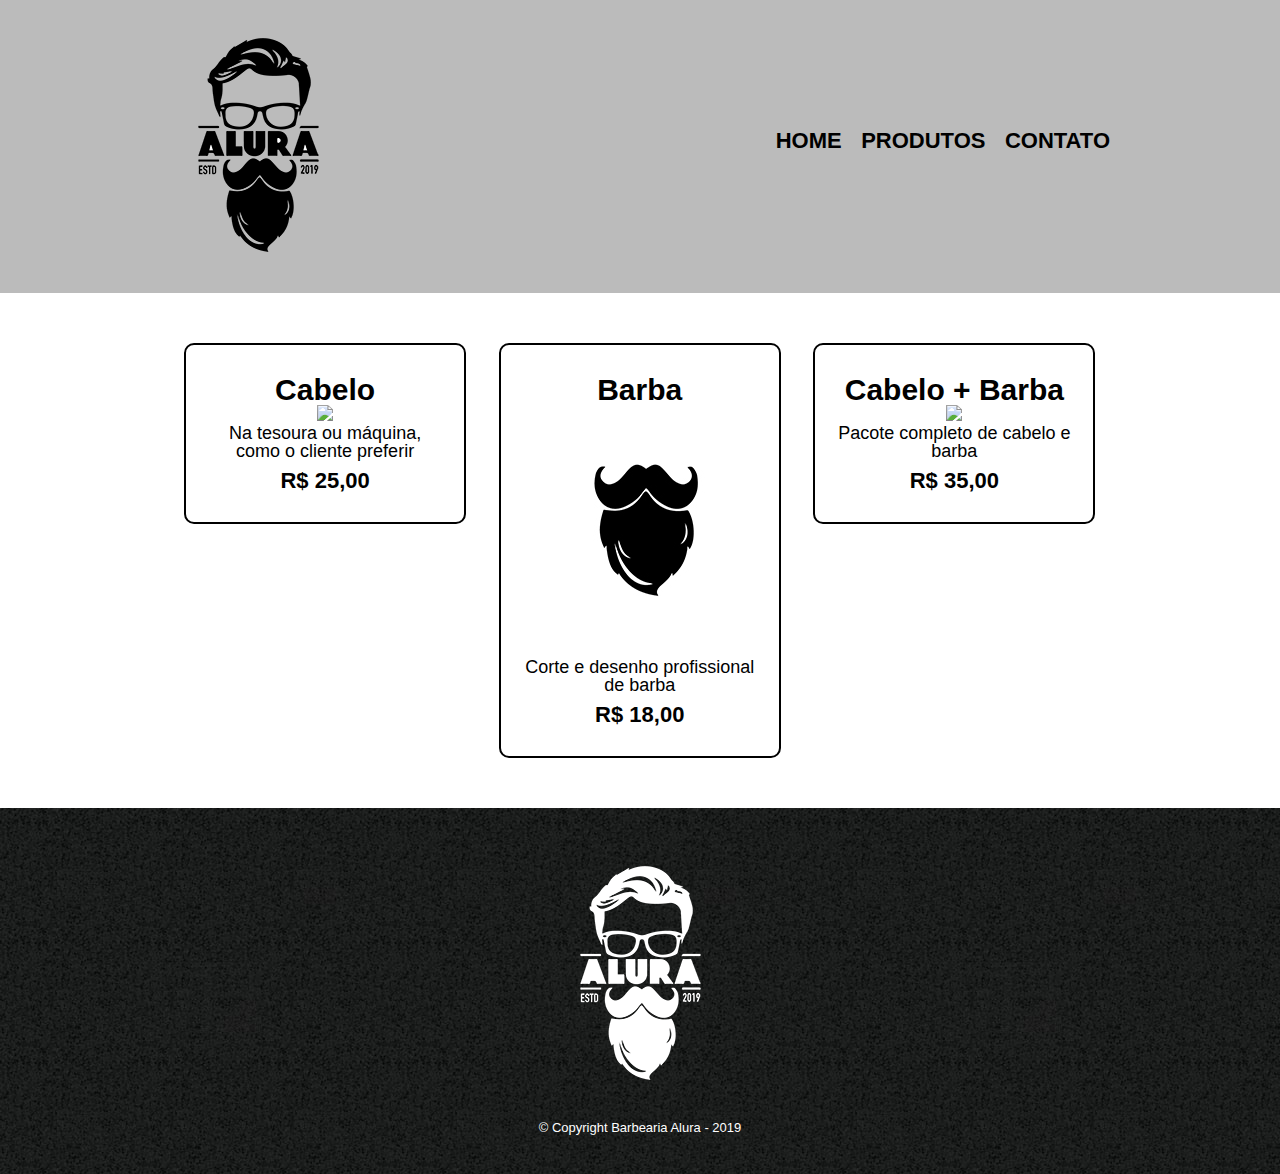
==== produtos.html @ 99dece3a "Add files via upload" ====
<!DOCTYPE html>
<html>
	<head>
		<meta charset="UTF-8">
		<title>Produtos - Barbearia Alura</title>

		<link rel="stylesheet" href="reset.css">
		<link rel="stylesheet" href="style.css">
	</head>
	<body>
		<header>
			<div class="caixa">
				<h1><img src="logo.png"></h1>

				<nav>
					<ul>
						<li><a href="index.html">Home</a></li>
						<li><a href="produtos.html">Produtos</a></li>
						<li><a href="contato.html">Contato</a></li>
					</ul>
				</nav>
			</div>
		</header>

		<main>
			<ul class="produtos">
				<li>
					<h2>Cabelo</h2>
					<img src="cabelo.jpg">
					<p class="produto-descricao">Na tesoura ou máquina, como o cliente preferir</p>
					<p class="produto-preco">R$ 25,00</p>
				</li>
				<li>
					<h2>Barba</h2>
					<img src="barba.jpg">
					<p class="produto-descricao">Corte e desenho profissional de barba</p>
					<p class="produto-preco">R$ 18,00</p>
				</li>
				<li>
					<h2>Cabelo + Barba</h2>
					<img src="cabelo+barba.jpg">
					<p class="produto-descricao">Pacote completo de cabelo e barba</p>
					<p class="produto-preco">R$ 35,00</p>
				</li>
			</ul>
		</main>

		<footer>
			<img src="logo-branco.png">
			<p class="copyright">&copy; Copyright Barbearia Alura - 2019</p>
		</footer>
	</body>
</html>
---- style.css ----
body {
	font-family: 'Montserrat', sans-serif;
}

header {
	background: #BBBBBB;
	padding: 20px 0;
}

.caixa {
	position: relative;
	width: 940px;
	margin: 0 auto;
}

nav {
	position: absolute;
	top: 110px;
	right: 0;
}

nav li {
	display: inline;
	margin: 0 0 0 15px;
}

nav a {
	text-transform: uppercase;
	color: #000000;
	font-weight: bold;
	font-size: 22px;
	text-decoration: none;
}

nav a:hover {
	color: #C78C19;
	text-decoration: underline;
}

.produtos {
	width: 940px;
	margin: 0 auto;
	padding: 50px 0;
}

.produtos li {
	display: inline-block;
	text-align: center;
	width: 30%;
	vertical-align: top;
	margin: 0 1.5%;
	padding: 30px 20px;
	box-sizing: border-box;
	border: 2px solid #000000;
	border-radius: 10px;
}

.produtos li:hover {
	border-color: #C78C19;
}

.produtos li:active {
	border-color: #088C19;	
}

.produtos li:hover h2 {
	font-size: 34px;
}

.produtos h2 {
	font-size: 30px;
	font-weight: bold;
}

.produto-descricao {
	font-size: 18px;
}

.produto-preco {
	font-size: 22px;
	font-weight: bold;
	margin-top: 10px;
}

footer {
	text-align: center;
	background: url("bg.jpg");
	padding: 40px 0;
}

.copyright {
	color: #FFFFFF;
	font-size: 13px;
	margin: 20px 0 0;
}


form {
	margin: 40px 0;
}

form label, form legend {
	display:block;
	font-size: 20px;
	margin: 0 0 10px;
}

.input-padrao {
	display: block;
	margin: 0 0 20px;
	padding: 10px 25px;
	width: 50%;
}

.checkbox {
	margin: 20px 0;
}

.enviar {
	width:40%;
	padding: 15px 0;
	background: orange;
	color: white;
	font-weight: bold;
	font-size: 18px;
	border: none;
	border-radius: 5px;
	transition: 1s all;
	cursor: pointer;
}

.enviar:hover {
	background: darkorange;
	transform: scale(1.2);
}

table {
	margin: 20px 0 40px;
}

thead {
	background: #555555;
	color: white;
	font-weight: bold;
}

td, th {
	border: 1px solid #000000;
	padding: 8px 15px;
}


/* css da página inicial */
.banner {
	width:100%;
}

.titulo-principal {
	text-align: center;
	font-size: 2em;
	margin: 0 0 1em;
	clear: left;
}

.principal {
	padding: 3em 0;
	background: #FEFEFE;
	width: 940px;
	margin: 0 auto;
}

.principal p {
	margin: 0 0 1em;
}

.principal strong {
	font-weight: bold;
}

.principal em {
	font-style: italic;
}

.utensilios {
	width: 120px;
	float: left;
	margin: 0 20px 20px 0;
}

.mapa {
	padding: 3em 0;
	background: linear-gradient(#FEFEFE, #888888);
}

.mapa-conteudo {
	width: 940px;
	margin: 0 auto;
}

.mapa p {
	margin: 0 0 2em;
	text-align: center;
}

.beneficios {
	padding: 3em 0;
	background: #888888;
}

.conteudo-beneficios {
	width: 640px;
	margin: 0 auto;
}

.lista-beneficios {
	width: 40%;
	display: inline-block;
	vertical-align: top;
}

.itens {
	line-height: 1.5;
}

.itens:first-child {
	font-weight: bold;
}

.itens:before {
	content: "🟊";
}

.imagem-beneficios {
	width: 60%;
	opacity: 1;
	transition: 400ms;
	box-shadow: 10px 10px 10px 0 #000000;
}

.imagem-beneficios:hover {
	opacity: 0.3;
}

.video {
	width: 560px;
	margin: 2em auto;
}

@media screen and (max-width: 480px) {
	.caixa, .principal, .conteudo-beneficios, .mapa-conteudo, .video {
		width: auto;
	}

	h1 {
		text-align: center;
	}

	nav {
		position: static;
	}

	.lista-beneficios, .imagem-beneficios {
		width: 100%;
	}
}
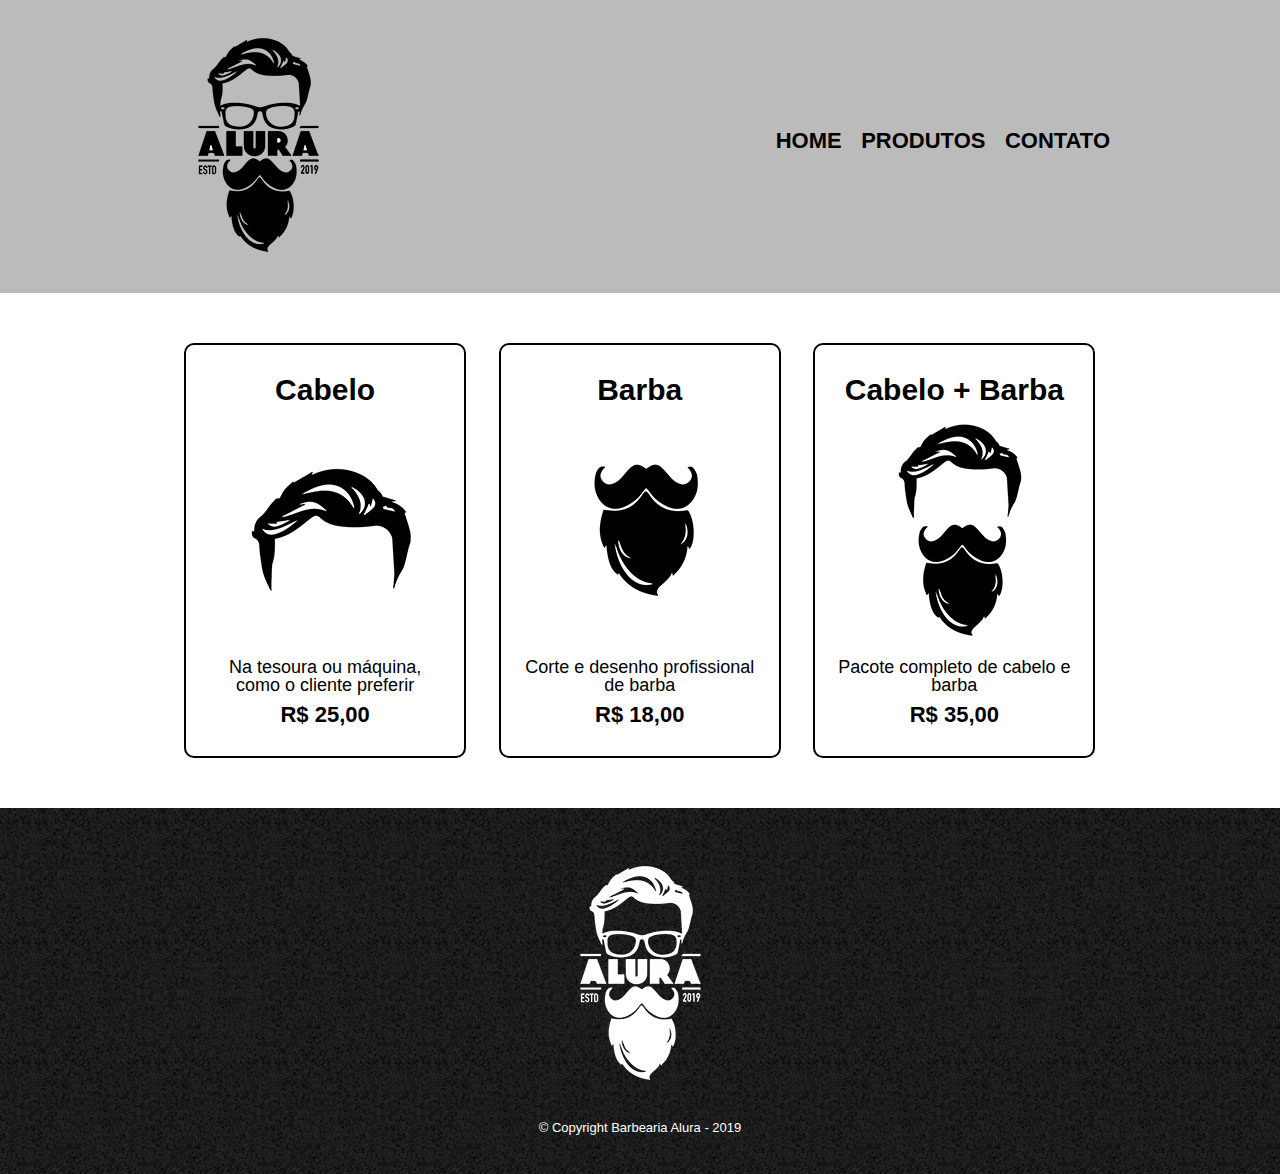
==== commit 4768227e: "Update produtos.html" ====
--- a/produtos.html
+++ b/produtos.html
@@ -16,7 +16,7 @@
 					<ul>
 						<li><a href="index.html">Home</a></li>
 						<li><a href="produtos.html">Produtos</a></li>
-						<li><a href="contato.html">Contato</a></li>
+						<li><a href="contatos.html">Contato</a></li>
 					</ul>
 				</nav>
 			</div>
@@ -50,4 +50,4 @@
 			<p class="copyright">&copy; Copyright Barbearia Alura - 2019</p>
 		</footer>
 	</body>
-</html>+</html>
